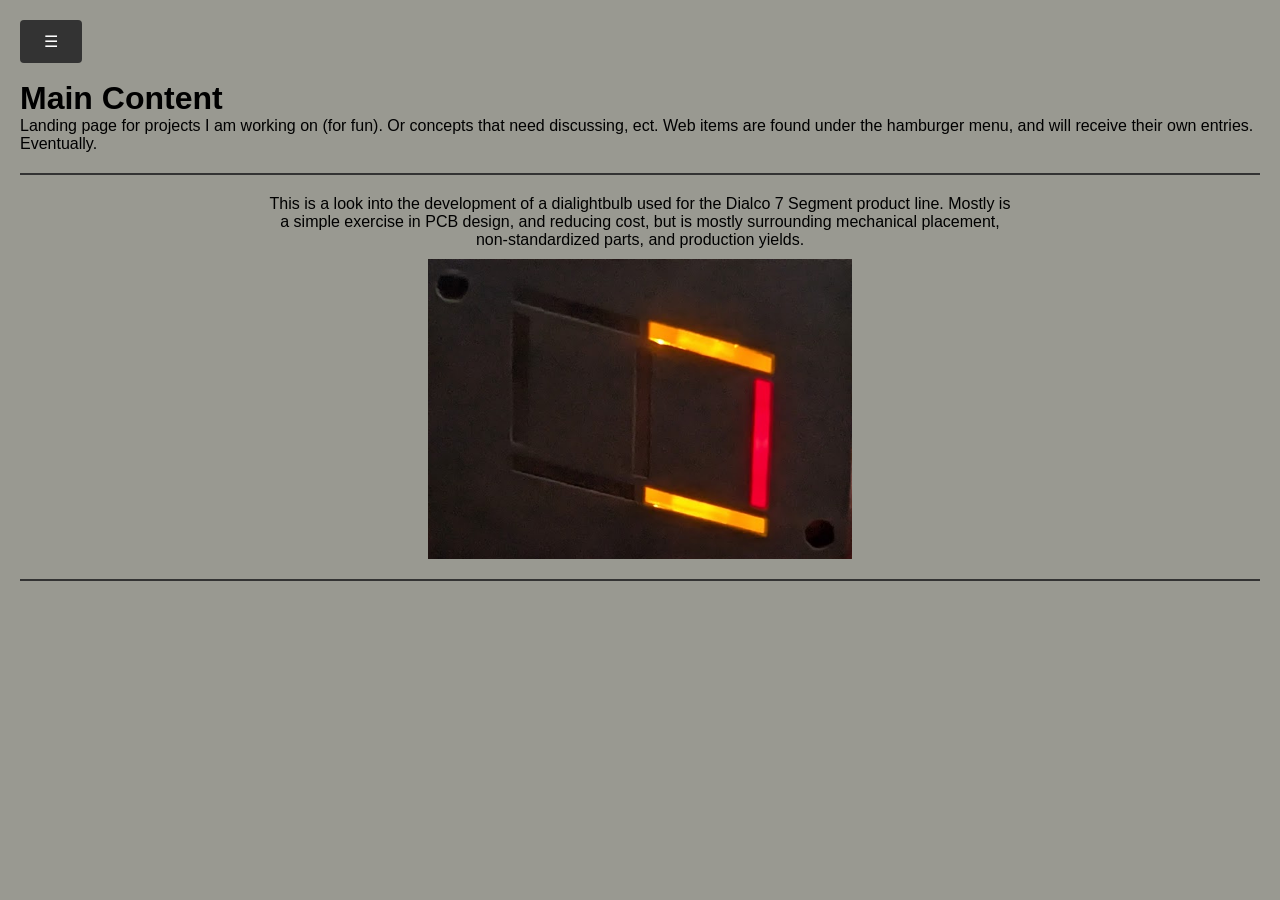
==== index.html @ dbcb0b6d "First Entry" ====
<!DOCTYPE html>
<html lang="en">
<head>
    <meta charset="UTF-8">
    <meta name="viewport" content="width=device-width, initial-scale=1.0">
    <title>Landing for Rolfes.co</title>
    <link rel="stylesheet" href="style.css">
</head>
<body>

    <input type="checkbox" id="menu-toggle" class="toggle-checkbox">

    <label for="menu-toggle" class="toggle-box">☰</label>

    <div class="sidebar">
        <h2>Web Apps / Hosted projects</h2>
        <ul>
            <li><a href="https://rolfluc.github.io/ToneGenerator/">Square Wave Tone Generator</a></li>
            <label class="LinkDescription">Spin up timed square waves, intended for 555 timer audio circuits combined with some form of counter</label>
            <li><a href="https://rolfluc.github.io/language_math/">German Arithmetic / Numbers Helper</a></li>
            <label class="LinkDescription">Was created to help me learn German numbers / keep fresh on said numbers / spelling.</label>
        </ul>
    </div>

    <main class="content">
        <h1>Main Content</h1>
        <p class="headerContent">Landing page for projects I am working on (for fun). Or concepts that need discussing, ect. Web items are found under the hamburger menu, and will receive their own entries. Eventually. </p>
        <hr class="DescriptorSeperator">
        <div class="postContent">
            <!-- This hopefully, will be auto-occupied with the commit script, to pull from each entry. -->
            <a href="entries/Dialight/Dialight.html" class="tldr"> This is a look into the development of a dialightbulb used for the Dialco 7 Segment product line. Mostly is a simple exercise in PCB design, and reducing cost, but is mostly surrounding mechanical placement, non-standardized parts, and production yields. <img src="entries/Dialight/Result.png" alt="" class="tldrphoto"></a>
        </div>
        <hr class="DescriptorSeperator">
    </main>

</body>
</html>
---- style.css ----
/* Core Layout Reset */
* {
    margin: 0;
    padding: 0;
    box-sizing: border-box;
    font-family: Arial, sans-serif;
}

body {
    overflow-x: hidden;
    color: #000000;
    background-color: #999991;
}

/* 1. Hide the checkbox off-screen safely, sort of necessary for Firefox */
.toggle-checkbox {
    position: absolute;
    top: -9999px;
    left: -9999px;
    opacity: 0;
}

/* 2. Style the Box you click */
.toggle-box {
    position: fixed;
    top: 20px;
    left: 20px;
    z-index: 100;
    background-color: #333;
    color: #fff;
    padding: 12px 24px;
    cursor: pointer;
    border-radius: 4px;
    user-select: none;
    /* Transition applied to 'left' so it moves smoothly with the layout */
    transition: background-color 0.2s ease, left 0.3s ease-in-out;
}

.LinkDescription {
    font:  10px "Times New Roman", sans-serif;
}

.toggle-box:hover {
    background-color: #555;
}

/* 3. Style the Sidebar */
.sidebar {
    position: fixed;
    top: 0;
    left: -250px; /* Width is 250px, starts completely hidden */
    width: 250px;
    height: 100vh;
    background-color: #1a1a1a;
    color: #fff;
    padding: 80px 20px 20px 20px;
    transition: left 0.3s ease-in-out;
    z-index: 50;
}

.sidebar ul {
    list-style: none;
    margin-top: 20px;
}

.sidebar ul li a {
    display: block;
    color: #bbb;
    text-decoration: none;
    padding: 10px 0;
}

/* 4. Main Content Area (With Push Transition) */
.content {
    padding: 80px 20px;
    position: relative;
    left: 0;
    /* Crucial: Must match the timing and easing of the sidebar slide */
    transition: left 0.3s ease-in-out; 
}


/* Slide the Sidebar in */
.toggle-checkbox:checked ~ .sidebar {
    left: 0;
}

/* Move the Button over so it stays accessible */
.toggle-checkbox:checked ~ .toggle-box {
    background-color: #ff4757;
    left: 270px; /* 250px (sidebar width) + 20px padding */
}

/* Push the Main Content to the right by exactly the width of the sidebar */
.toggle-checkbox:checked ~ .content {
    left: 250px;
}



.DescriptorSeperator {
    border: none;               /* Removes the default ugly border */
    height: 2px;                /* Makes the line 2 pixels thick */
    background-color: #333333;  /* Sets the line color */
    width: 100%;                /* Spans the full width of its container */
    margin: 20px 0;             /* Adds space above and below the line */
}


.tldr {
    text-decoration: none; /* Removes the underline */
    color: black;        /* Removes color text*/
    display: block;
    max-width: 60%;
    width: 60%;           /* Takes up the middle 60% */
    margin: 0 auto;       /* Spreads the remaining 40% equally (20% left, 20% right) */
    text-align: center;   /* Centers the text inside the 60% box */
    max-height: 20%;
}

.tldrphoto {
    max-width: 100%;        /* Prevents the photo from ever spilling out of the .tldr box */
    max-height: 300px;      /* Use a fixed unit (px or rem) for height limits instead of % */
    width: auto;            /* Keeps the photo's aspect ratio perfect */
    height: auto;           /* Safely scales down dynamically */
    display: block;         /* Eliminates default inline spacing bugs */
    margin: 10px auto;      /* Centers the photo inside the link box */
}
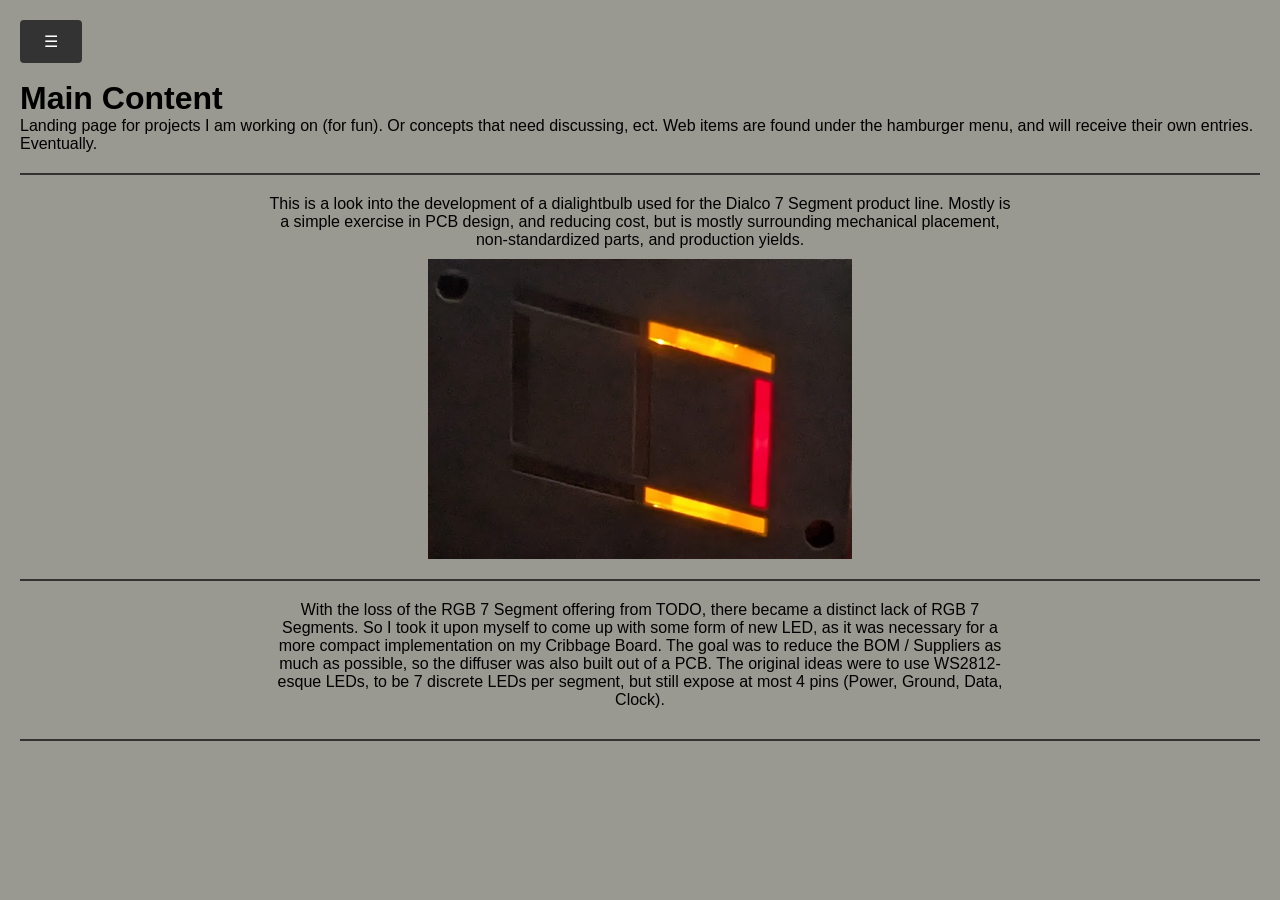
==== commit f9214b68: "Mostly Written RGB 7 Segment. Creating first basic entries No images checked in yet. TBD. Needs edit" ====
--- a/index.html
+++ b/index.html
@@ -31,6 +31,10 @@
             <a href="entries/Dialight/Dialight.html" class="tldr"> This is a look into the development of a dialightbulb used for the Dialco 7 Segment product line. Mostly is a simple exercise in PCB design, and reducing cost, but is mostly surrounding mechanical placement, non-standardized parts, and production yields. <img src="entries/Dialight/Result.png" alt="" class="tldrphoto"></a>
         </div>
         <hr class="DescriptorSeperator">
+        <div class="postContent">
+            <a href="entries/Rgb7Segment/Rgb7Segment.html" class="tldr"> With the loss of the RGB 7 Segment offering from TODO, there became a distinct lack of RGB 7 Segments. So I took it upon myself to come up with some form of new LED, as it was necessary for a more compact implementation on my Cribbage Board. The goal was to reduce the BOM / Suppliers as much as possible, so the diffuser was also built out of a PCB. The original ideas were to use WS2812-esque LEDs, to be 7 discrete LEDs per segment, but still expose at most 4 pins (Power, Ground, Data, Clock). <img src="entries/Rgb7Segment/Result.png" alt="" class="tldrphoto"></a>
+        </div>
+        <hr class="DescriptorSeperator">
     </main>
 
 </body>
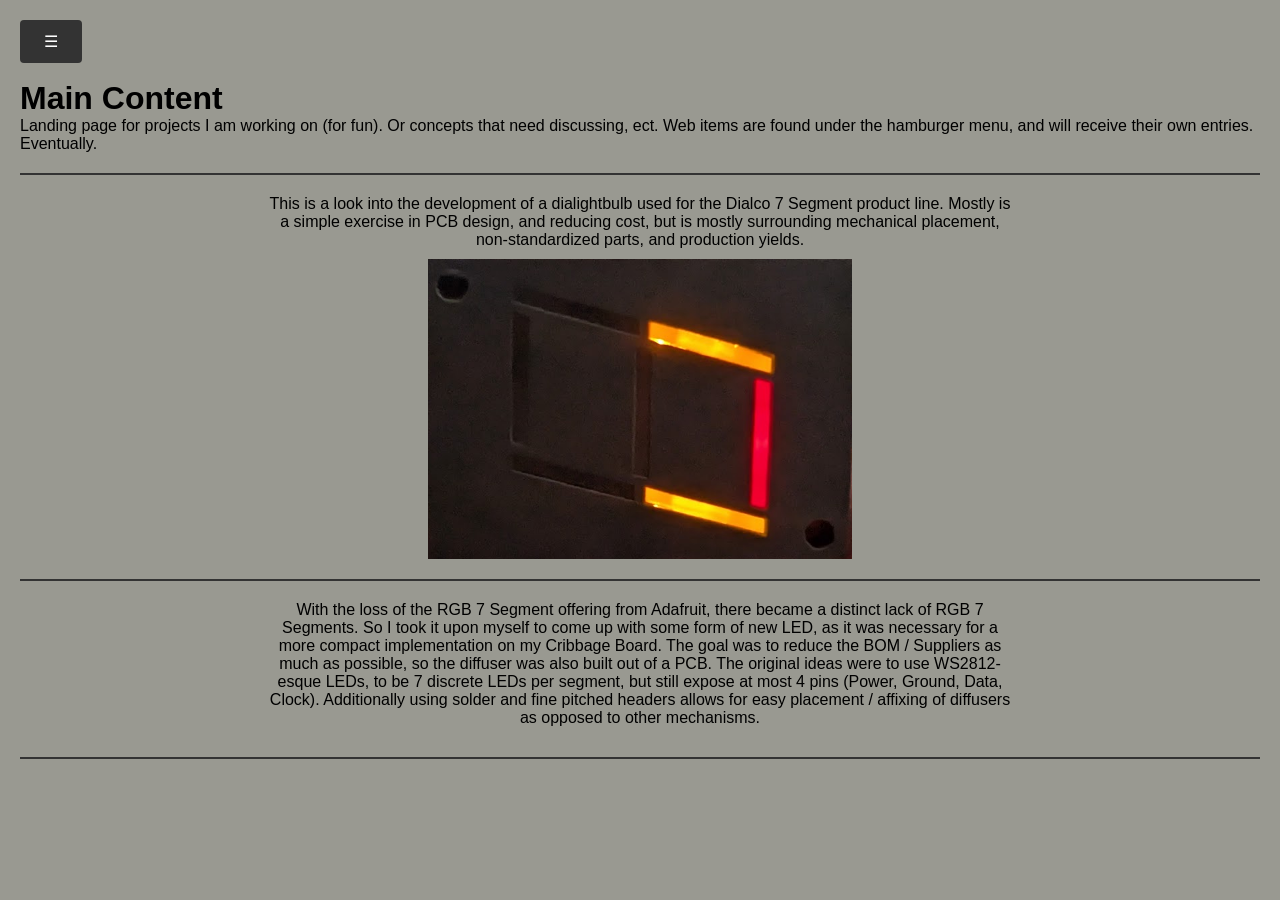
==== commit 58377262: "Finished RGB 7 Segment Entry" ====
--- a/index.html
+++ b/index.html
@@ -32,7 +32,7 @@
         </div>
         <hr class="DescriptorSeperator">
         <div class="postContent">
-            <a href="entries/Rgb7Segment/Rgb7Segment.html" class="tldr"> With the loss of the RGB 7 Segment offering from TODO, there became a distinct lack of RGB 7 Segments. So I took it upon myself to come up with some form of new LED, as it was necessary for a more compact implementation on my Cribbage Board. The goal was to reduce the BOM / Suppliers as much as possible, so the diffuser was also built out of a PCB. The original ideas were to use WS2812-esque LEDs, to be 7 discrete LEDs per segment, but still expose at most 4 pins (Power, Ground, Data, Clock). <img src="entries/Rgb7Segment/Result.png" alt="" class="tldrphoto"></a>
+            <a href="entries/Rgb7Segment/Rgb7Segment.html" class="tldr"> With the loss of the RGB 7 Segment offering from Adafruit, there became a distinct lack of RGB 7 Segments. So I took it upon myself to come up with some form of new LED, as it was necessary for a more compact implementation on my Cribbage Board. The goal was to reduce the BOM / Suppliers as much as possible, so the diffuser was also built out of a PCB. The original ideas were to use WS2812-esque LEDs, to be 7 discrete LEDs per segment, but still expose at most 4 pins (Power, Ground, Data, Clock). Additionally using solder and fine pitched headers allows for easy placement / affixing of diffusers as opposed to other mechanisms. <img src="entries/Rgb7Segment/Result.png" alt="" class="tldrphoto"></a>
         </div>
         <hr class="DescriptorSeperator">
     </main>
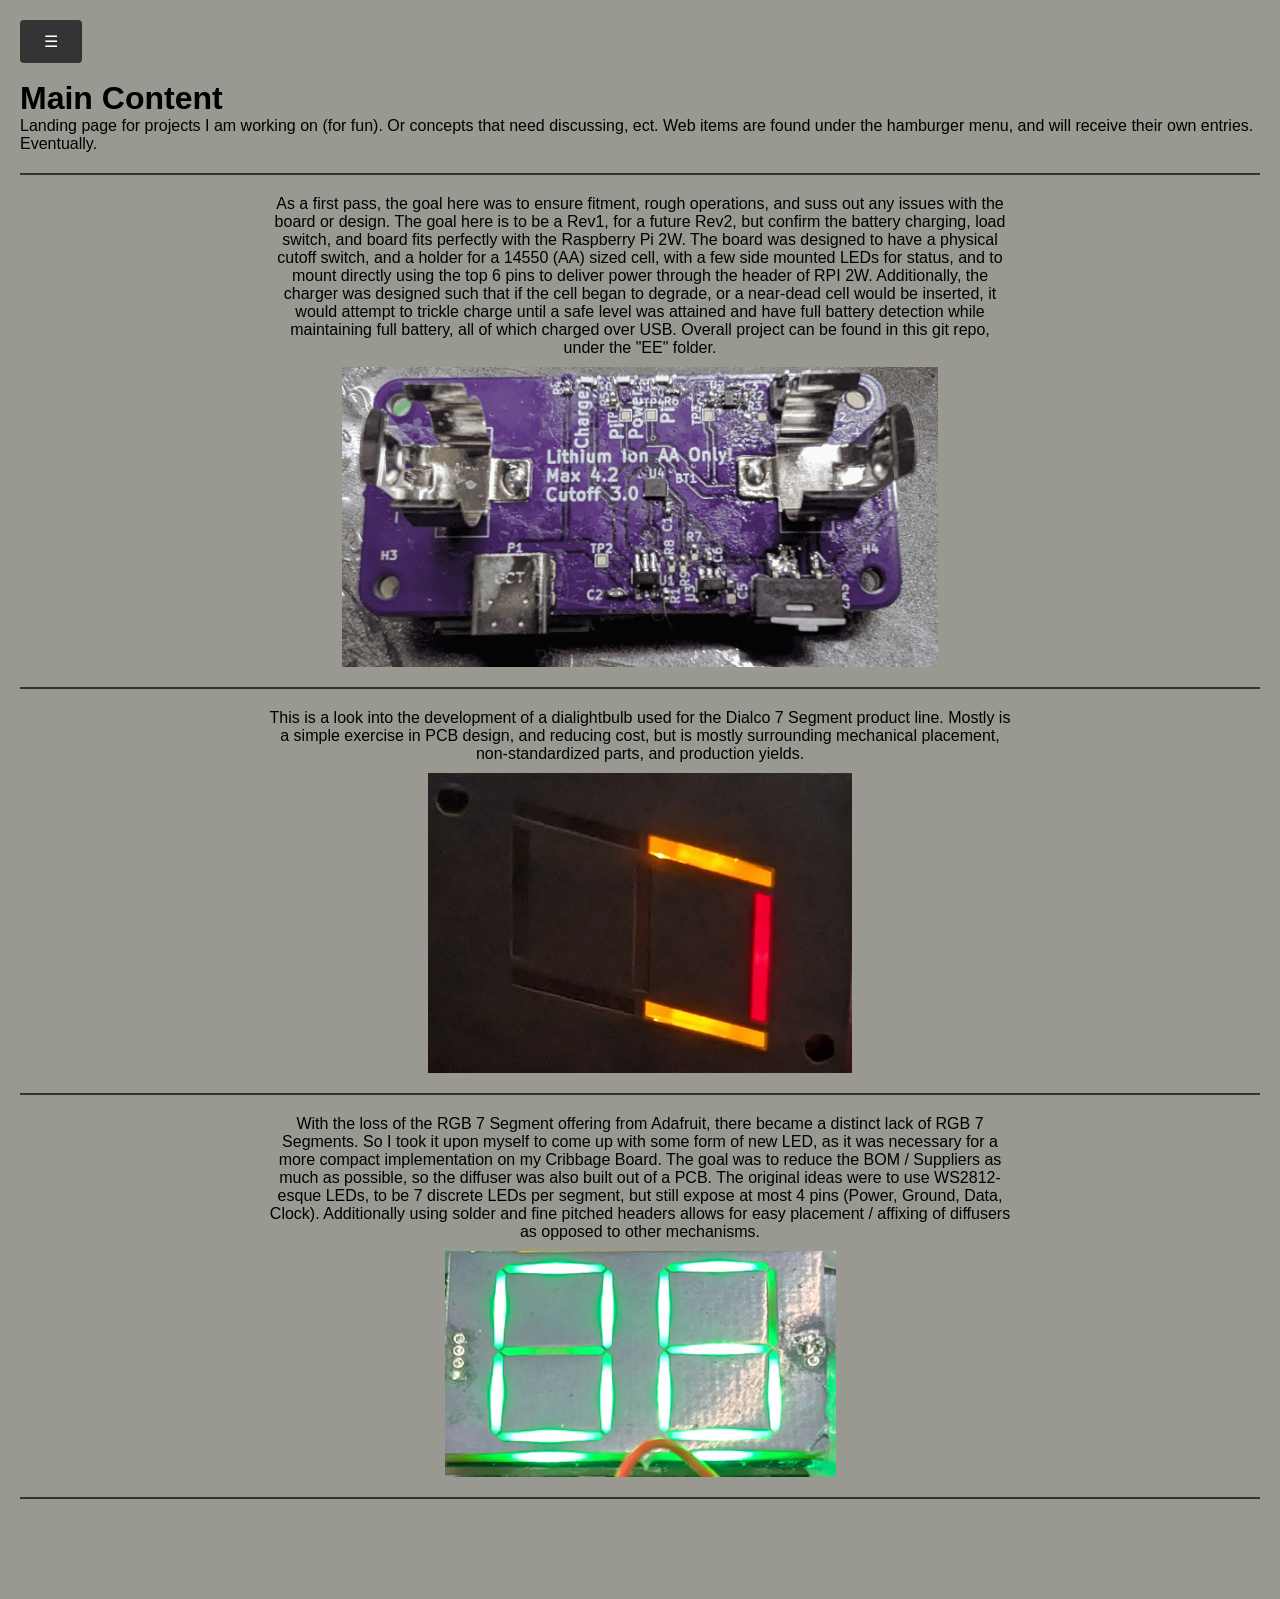
==== commit a84c1050: "Added RPI 2W Battery Power Entry" ====
--- a/index.html
+++ b/index.html
@@ -27,7 +27,10 @@
         <p class="headerContent">Landing page for projects I am working on (for fun). Or concepts that need discussing, ect. Web items are found under the hamburger menu, and will receive their own entries. Eventually. </p>
         <hr class="DescriptorSeperator">
         <div class="postContent">
-            <!-- This hopefully, will be auto-occupied with the commit script, to pull from each entry. -->
+            <a href="entries/RPIPowerBoardV1/RPIPowerBoardV1.html" class="tldr">As a first pass, the goal here was to ensure fitment, rough operations, and suss out any issues with the board or design. The goal here is to be a Rev1, for a future Rev2, but confirm the battery charging, load switch, and board fits perfectly with the Raspberry Pi 2W.  The board was designed to have a physical cutoff switch, and a holder for a 14550 (AA) sized cell, with a few side mounted LEDs for status, and to mount directly using the top 6 pins to deliver power through the header of RPI 2W. Additionally, the charger was designed such that if the cell began to degrade, or a near-dead cell would be inserted, it would attempt to trickle charge until a safe level was attained and have full battery detection while maintaining full battery, all of which charged over USB. Overall project can be found in this git repo, under the "EE" folder. <img src="entries/RPIPowerBoardV1/Result.png" alt="" class="tldrphoto"></a>
+        </div>
+        <hr class="DescriptorSeperator">
+        <div class="postContent">
             <a href="entries/Dialight/Dialight.html" class="tldr"> This is a look into the development of a dialightbulb used for the Dialco 7 Segment product line. Mostly is a simple exercise in PCB design, and reducing cost, but is mostly surrounding mechanical placement, non-standardized parts, and production yields. <img src="entries/Dialight/Result.png" alt="" class="tldrphoto"></a>
         </div>
         <hr class="DescriptorSeperator">
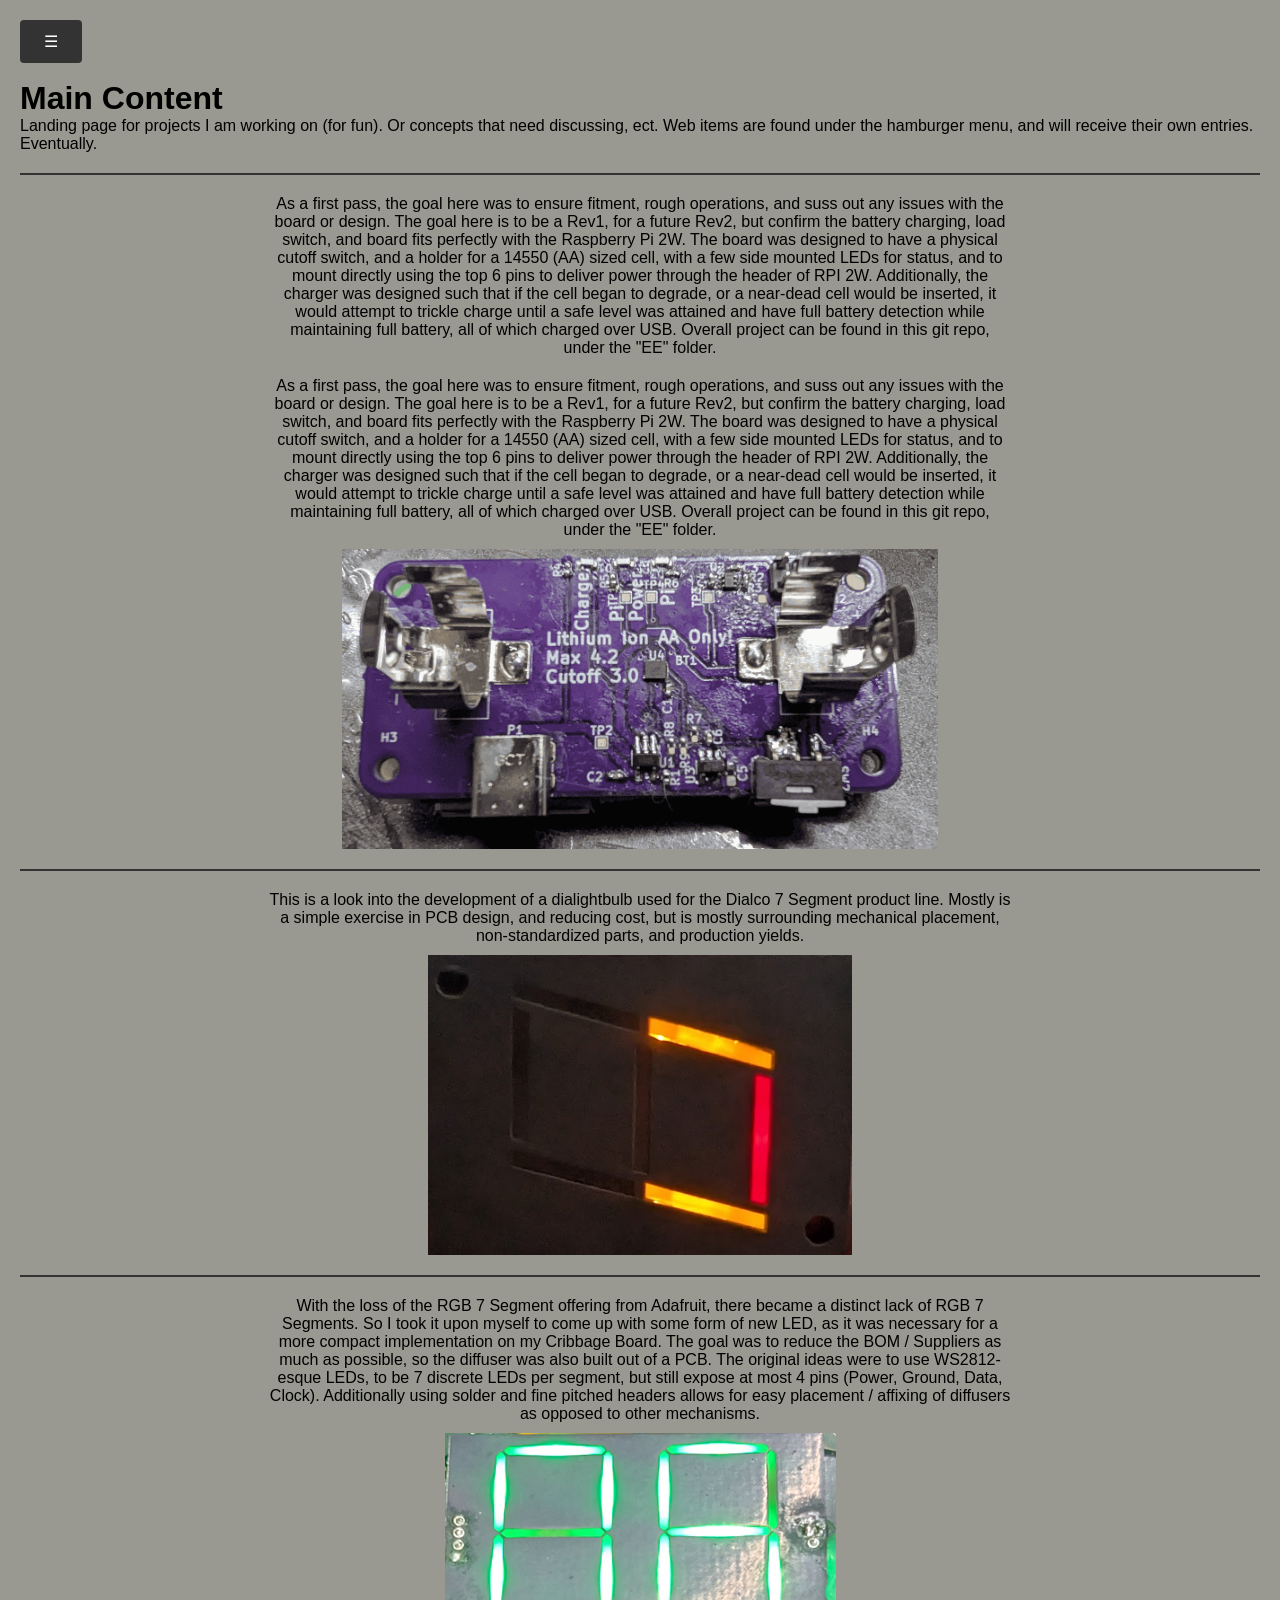
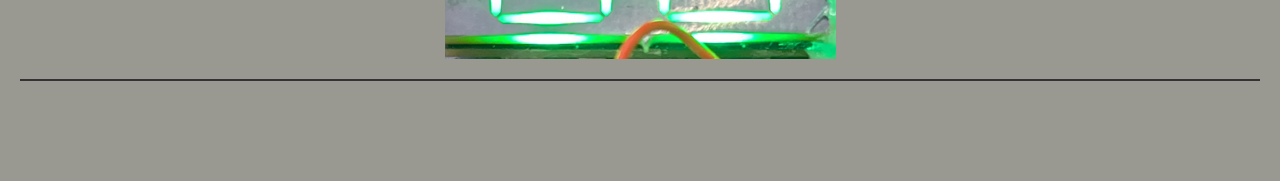
==== commit 76db6fa2: "Added Cribbage Entry" ====
--- a/index.html
+++ b/index.html
@@ -27,7 +27,10 @@
         <p class="headerContent">Landing page for projects I am working on (for fun). Or concepts that need discussing, ect. Web items are found under the hamburger menu, and will receive their own entries. Eventually. </p>
         <hr class="DescriptorSeperator">
         <div class="postContent">
-            <a href="entries/RPIPowerBoardV1/RPIPowerBoardV1.html" class="tldr">As a first pass, the goal here was to ensure fitment, rough operations, and suss out any issues with the board or design. The goal here is to be a Rev1, for a future Rev2, but confirm the battery charging, load switch, and board fits perfectly with the Raspberry Pi 2W.  The board was designed to have a physical cutoff switch, and a holder for a 14550 (AA) sized cell, with a few side mounted LEDs for status, and to mount directly using the top 6 pins to deliver power through the header of RPI 2W. Additionally, the charger was designed such that if the cell began to degrade, or a near-dead cell would be inserted, it would attempt to trickle charge until a safe level was attained and have full battery detection while maintaining full battery, all of which charged over USB. Overall project can be found in this git repo, under the "EE" folder. <img src="entries/RPIPowerBoardV1/Result.png" alt="" class="tldrphoto"></a>
+            <a href="entries/Cribbage/cribbage.html" class="tldr">As a first pass, the goal here was to ensure fitment, rough operations, and suss out any issues with the board or design. The goal here is to be a Rev1, for a future Rev2, but confirm the battery charging, load switch, and board fits perfectly with the Raspberry Pi 2W.  The board was designed to have a physical cutoff switch, and a holder for a 14550 (AA) sized cell, with a few side mounted LEDs for status, and to mount directly using the top 6 pins to deliver power through the header of RPI 2W. Additionally, the charger was designed such that if the cell began to degrade, or a near-dead cell would be inserted, it would attempt to trickle charge until a safe level was attained and have full battery detection while maintaining full battery, all of which charged over USB. Overall project can be found in this git repo, under the "EE" folder. <img src="entries/Cribbage/Result.png" alt="" class="tldrphoto"></a>
+        </div>
+        <div class="postContent">
+            <a href="entries/RPIPowerBoardV1/RpiPowerBoardV1.html" class="tldr">As a first pass, the goal here was to ensure fitment, rough operations, and suss out any issues with the board or design. The goal here is to be a Rev1, for a future Rev2, but confirm the battery charging, load switch, and board fits perfectly with the Raspberry Pi 2W.  The board was designed to have a physical cutoff switch, and a holder for a 14550 (AA) sized cell, with a few side mounted LEDs for status, and to mount directly using the top 6 pins to deliver power through the header of RPI 2W. Additionally, the charger was designed such that if the cell began to degrade, or a near-dead cell would be inserted, it would attempt to trickle charge until a safe level was attained and have full battery detection while maintaining full battery, all of which charged over USB. Overall project can be found in this git repo, under the "EE" folder. <img src="entries/RPIPowerBoardV1/Result.png" alt="" class="tldrphoto"></a>
         </div>
         <hr class="DescriptorSeperator">
         <div class="postContent">
@@ -39,6 +42,5 @@
         </div>
         <hr class="DescriptorSeperator">
     </main>
-
 </body>
 </html>
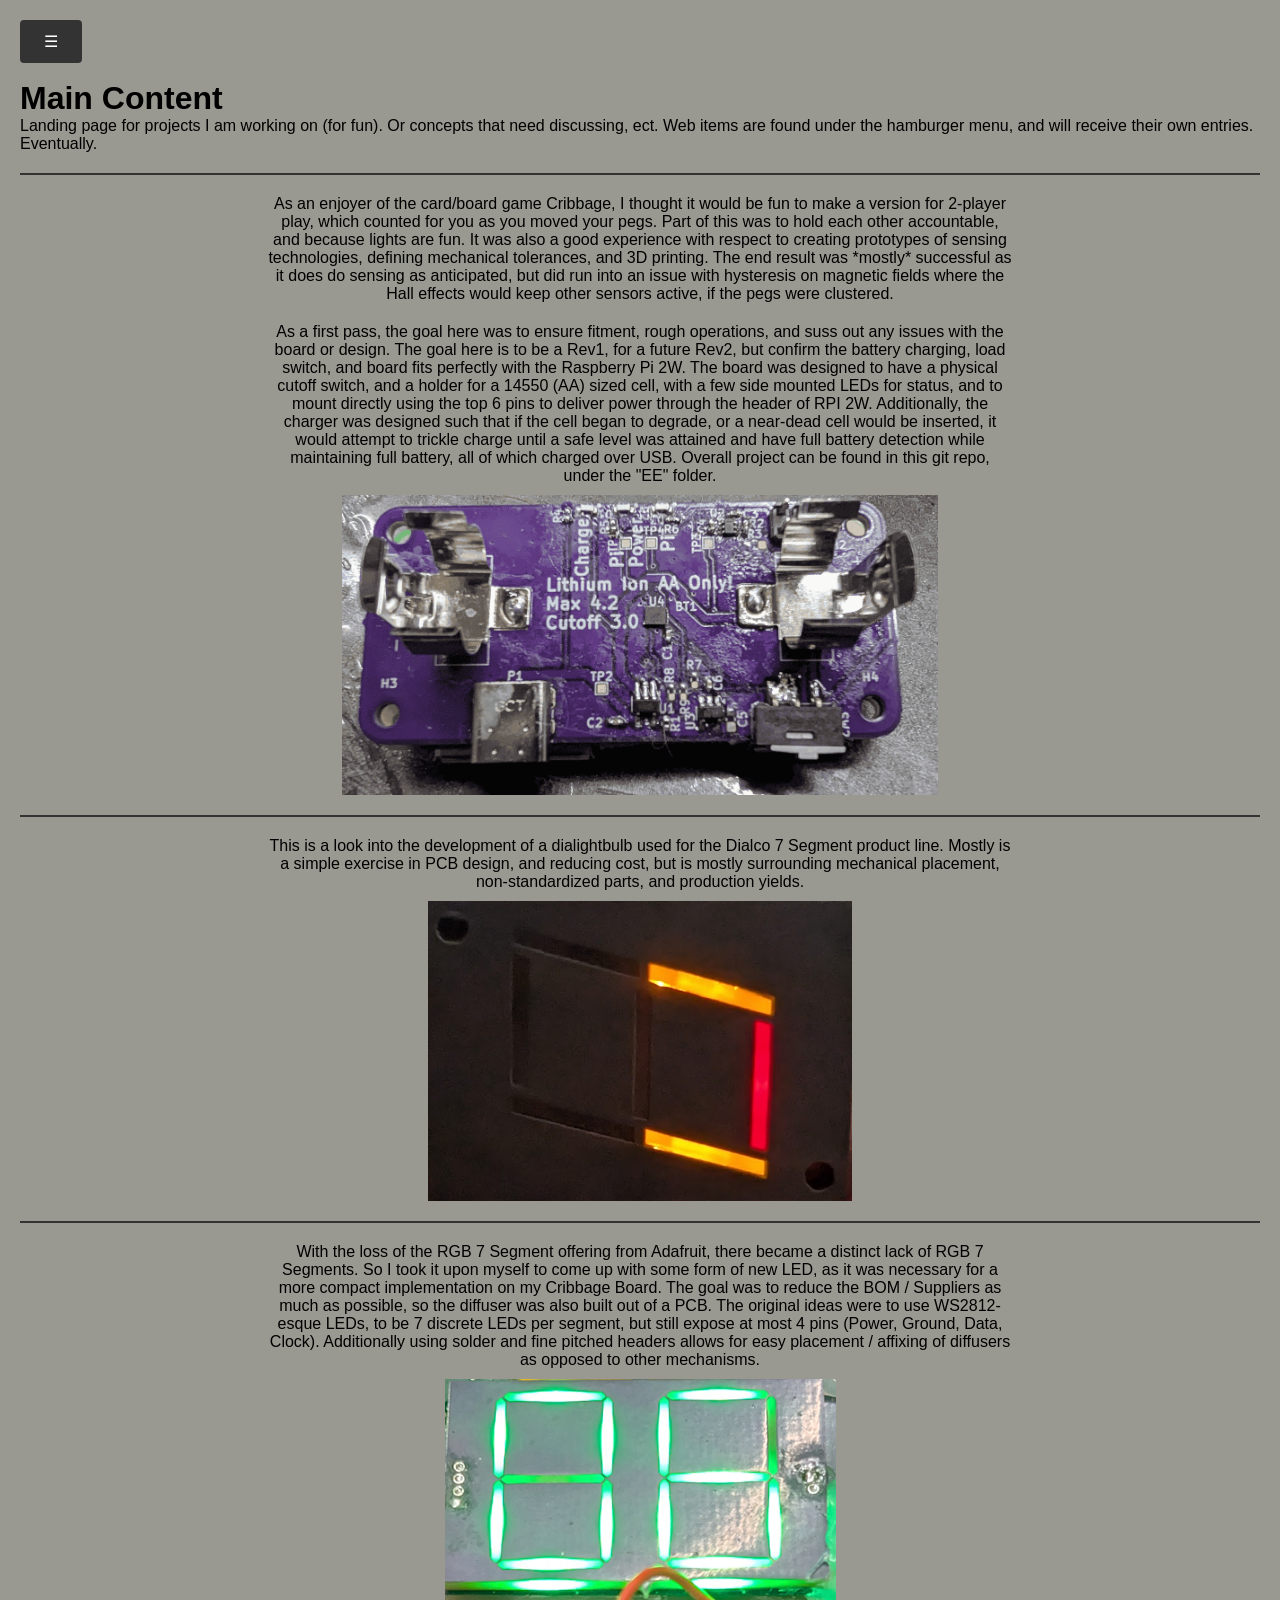
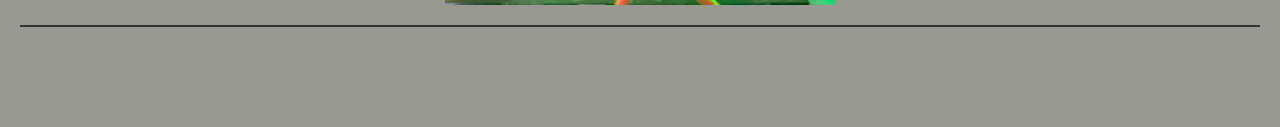
==== commit 34910940: "Fixing Blurb" ====
--- a/index.html
+++ b/index.html
@@ -27,7 +27,7 @@
         <p class="headerContent">Landing page for projects I am working on (for fun). Or concepts that need discussing, ect. Web items are found under the hamburger menu, and will receive their own entries. Eventually. </p>
         <hr class="DescriptorSeperator">
         <div class="postContent">
-            <a href="entries/Cribbage/cribbage.html" class="tldr">As a first pass, the goal here was to ensure fitment, rough operations, and suss out any issues with the board or design. The goal here is to be a Rev1, for a future Rev2, but confirm the battery charging, load switch, and board fits perfectly with the Raspberry Pi 2W.  The board was designed to have a physical cutoff switch, and a holder for a 14550 (AA) sized cell, with a few side mounted LEDs for status, and to mount directly using the top 6 pins to deliver power through the header of RPI 2W. Additionally, the charger was designed such that if the cell began to degrade, or a near-dead cell would be inserted, it would attempt to trickle charge until a safe level was attained and have full battery detection while maintaining full battery, all of which charged over USB. Overall project can be found in this git repo, under the "EE" folder. <img src="entries/Cribbage/Result.png" alt="" class="tldrphoto"></a>
+            <a href="entries/Cribbage/cribbage.html" class="tldr">As an enjoyer of the card/board game Cribbage, I thought it would be fun to make a version for 2-player play, which counted for you as you moved your pegs. Part of this was to hold each other accountable, and because lights are fun. It was also a good experience with respect to creating prototypes of sensing technologies, defining mechanical tolerances, and 3D printing. The end result was *mostly* successful as it does do sensing as anticipated, but did run into an issue with hysteresis on magnetic fields where the Hall effects would keep other sensors active, if the pegs were clustered. <img src="entries/Cribbage/Result.png" alt="" class="tldrphoto"></a>
         </div>
         <div class="postContent">
             <a href="entries/RPIPowerBoardV1/RpiPowerBoardV1.html" class="tldr">As a first pass, the goal here was to ensure fitment, rough operations, and suss out any issues with the board or design. The goal here is to be a Rev1, for a future Rev2, but confirm the battery charging, load switch, and board fits perfectly with the Raspberry Pi 2W.  The board was designed to have a physical cutoff switch, and a holder for a 14550 (AA) sized cell, with a few side mounted LEDs for status, and to mount directly using the top 6 pins to deliver power through the header of RPI 2W. Additionally, the charger was designed such that if the cell began to degrade, or a near-dead cell would be inserted, it would attempt to trickle charge until a safe level was attained and have full battery detection while maintaining full battery, all of which charged over USB. Overall project can be found in this git repo, under the "EE" folder. <img src="entries/RPIPowerBoardV1/Result.png" alt="" class="tldrphoto"></a>
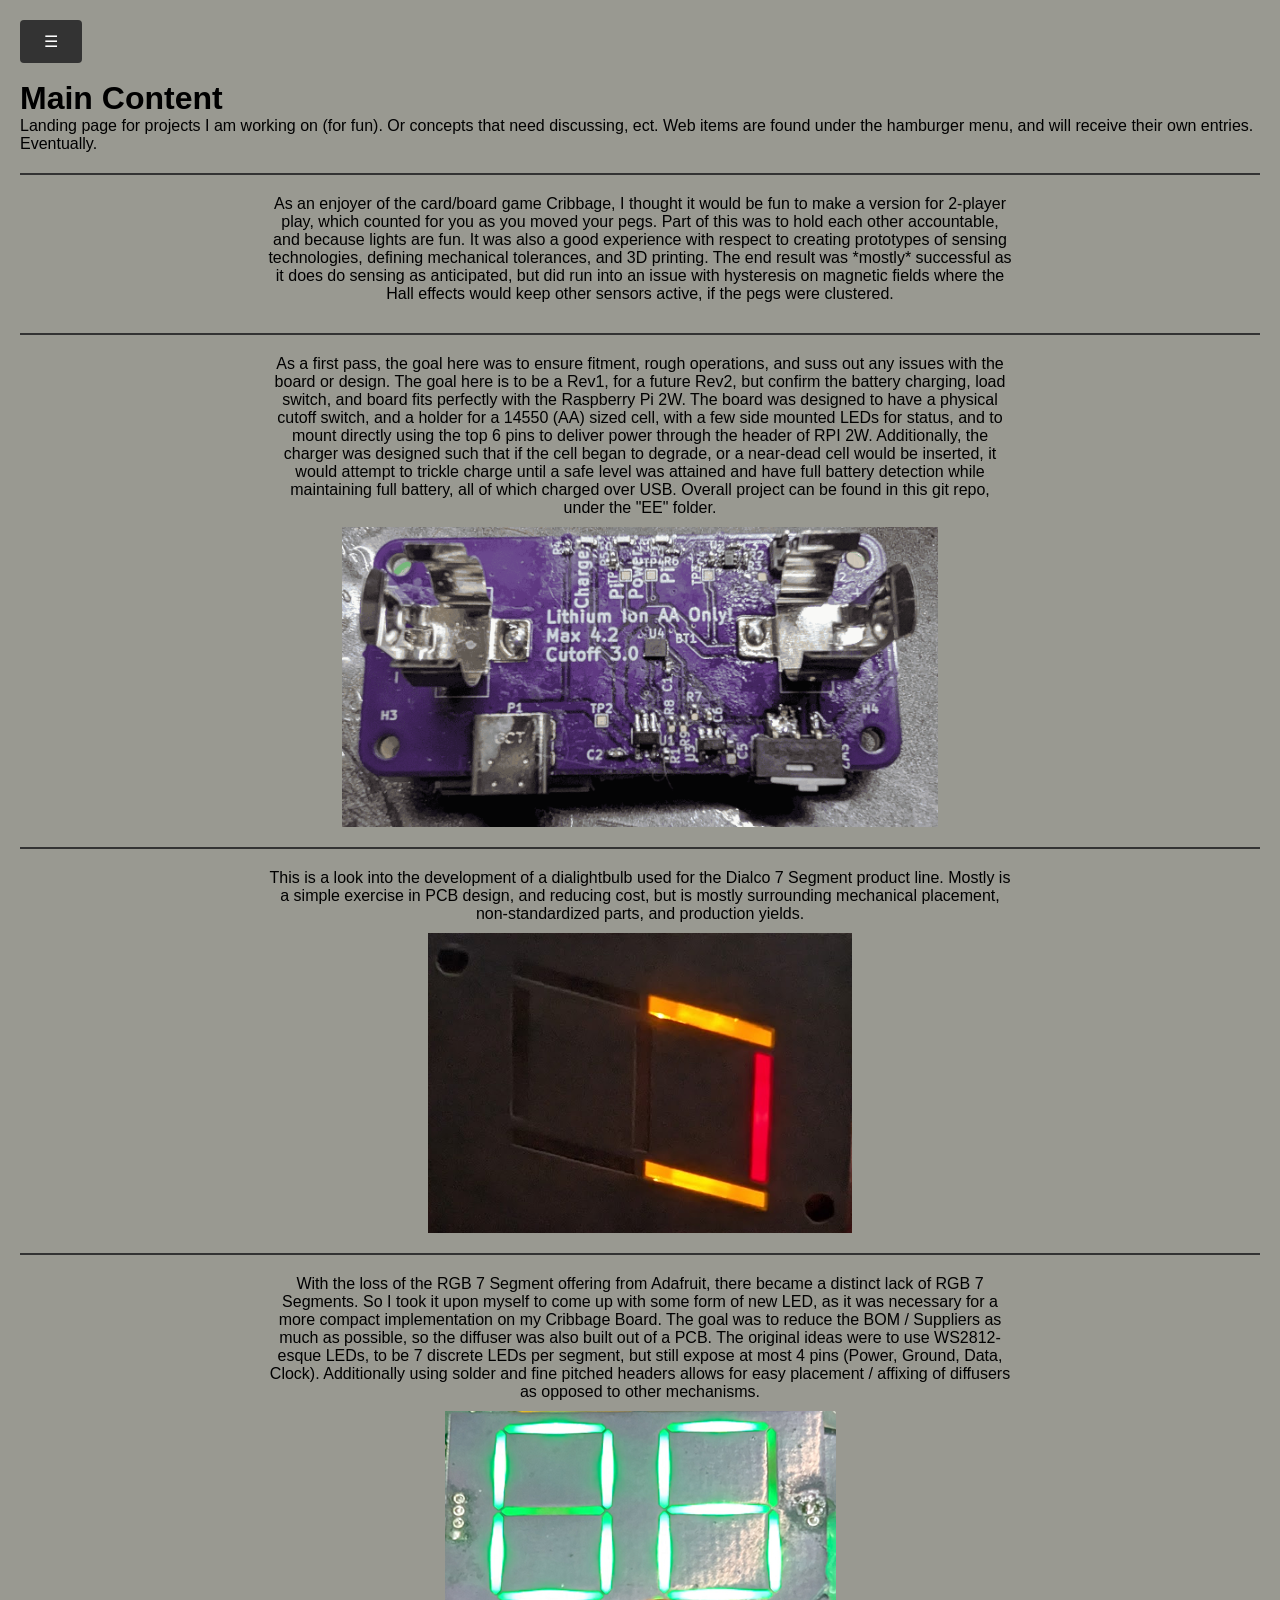
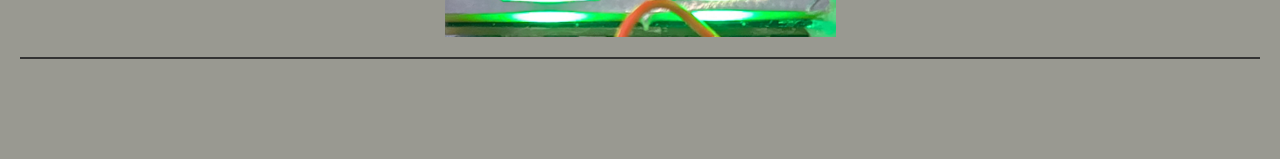
==== commit 14e8d1e1: "Missed a  link divider" ====
--- a/index.html
+++ b/index.html
@@ -29,6 +29,7 @@
         <div class="postContent">
             <a href="entries/Cribbage/cribbage.html" class="tldr">As an enjoyer of the card/board game Cribbage, I thought it would be fun to make a version for 2-player play, which counted for you as you moved your pegs. Part of this was to hold each other accountable, and because lights are fun. It was also a good experience with respect to creating prototypes of sensing technologies, defining mechanical tolerances, and 3D printing. The end result was *mostly* successful as it does do sensing as anticipated, but did run into an issue with hysteresis on magnetic fields where the Hall effects would keep other sensors active, if the pegs were clustered. <img src="entries/Cribbage/Result.png" alt="" class="tldrphoto"></a>
         </div>
+	<hr class="DescriptorSeperator">
         <div class="postContent">
             <a href="entries/RPIPowerBoardV1/RpiPowerBoardV1.html" class="tldr">As a first pass, the goal here was to ensure fitment, rough operations, and suss out any issues with the board or design. The goal here is to be a Rev1, for a future Rev2, but confirm the battery charging, load switch, and board fits perfectly with the Raspberry Pi 2W.  The board was designed to have a physical cutoff switch, and a holder for a 14550 (AA) sized cell, with a few side mounted LEDs for status, and to mount directly using the top 6 pins to deliver power through the header of RPI 2W. Additionally, the charger was designed such that if the cell began to degrade, or a near-dead cell would be inserted, it would attempt to trickle charge until a safe level was attained and have full battery detection while maintaining full battery, all of which charged over USB. Overall project can be found in this git repo, under the "EE" folder. <img src="entries/RPIPowerBoardV1/Result.png" alt="" class="tldrphoto"></a>
         </div>
@@ -43,4 +44,4 @@
         <hr class="DescriptorSeperator">
     </main>
 </body>
-</html>+</html>
